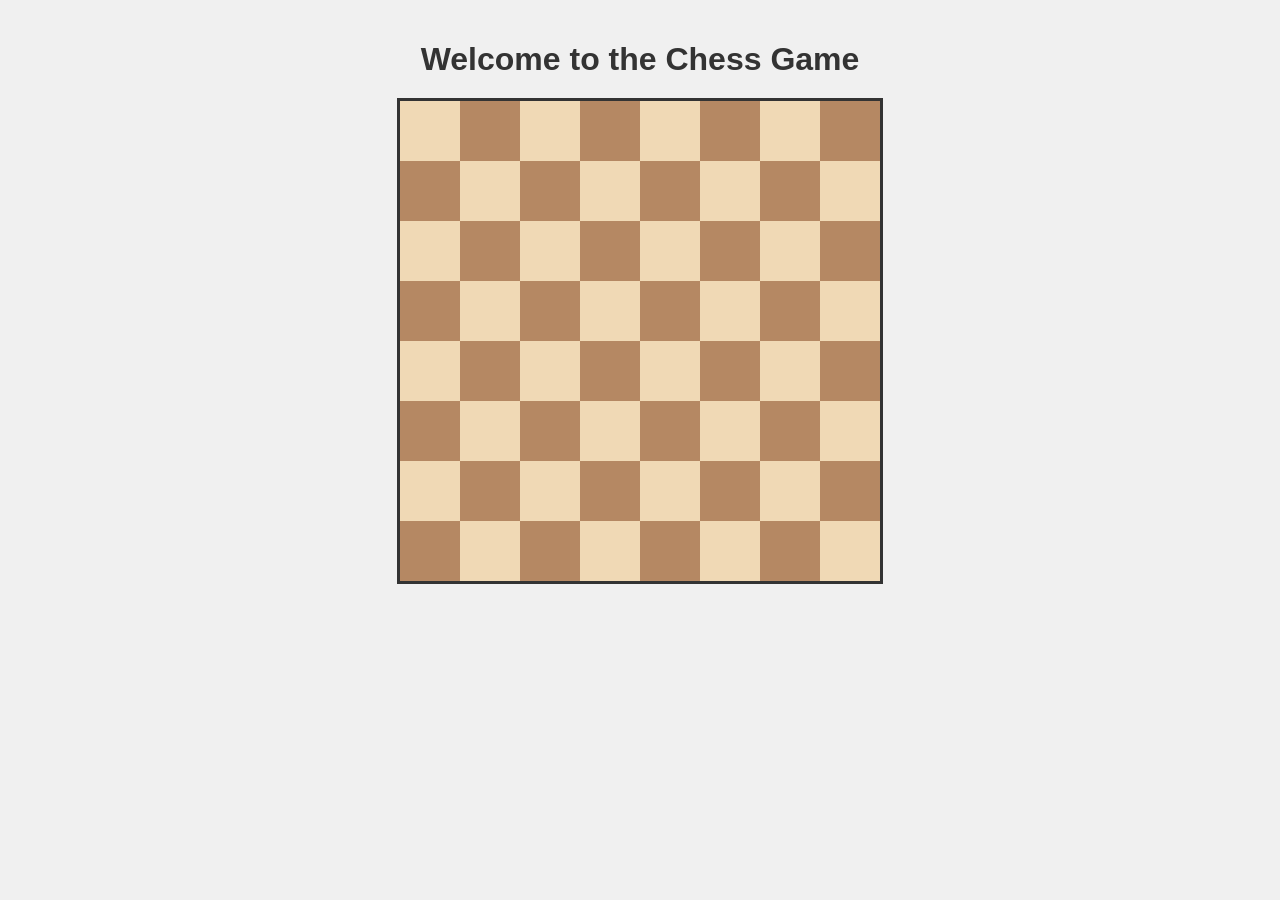
==== frontend/index.html @ 6812f705 "Add files via upload Upload frontend and only chess board is updated haha" ====
<!DOCTYPE html>
<html lang="en">
    <head>
        <meta charset="UTF-8">
        <meta name="viewport" content="width=device-width, initial-scale=1.0">
        <title>Chess-made-by-Jowzie</title>
        <link rel="stylesheet" href="styles.css">
    </head>
    <body>
        <h1>Welcome to the Chess Game</h1>
        <div id="chessboard"></div>
        <script src="script.js"></script>
    </body>
</html>
---- frontend/styles.css ----
body {
    font-family: Arial, sans-serif;
    background-color: #f0f0f0;
    margin: 0;
    padding: 20px;
}

h1 {
    color: #333;
    text-align: center;
    margin-bottom: 20px;
}

#chessboard {
    display: grid;
    grid-template-columns: repeat(8, 60px);
    grid-template-rows: repeat(8, 60px);
    width: 480px;
    height: 480px;
    margin: 20px auto;
    border: 3px solid #333;
}

.square {
    width: 60px;
    height: 60px;
    background-color: #eee;
}

.square:nth-child(odd) {
    background-color: #ddd;
}
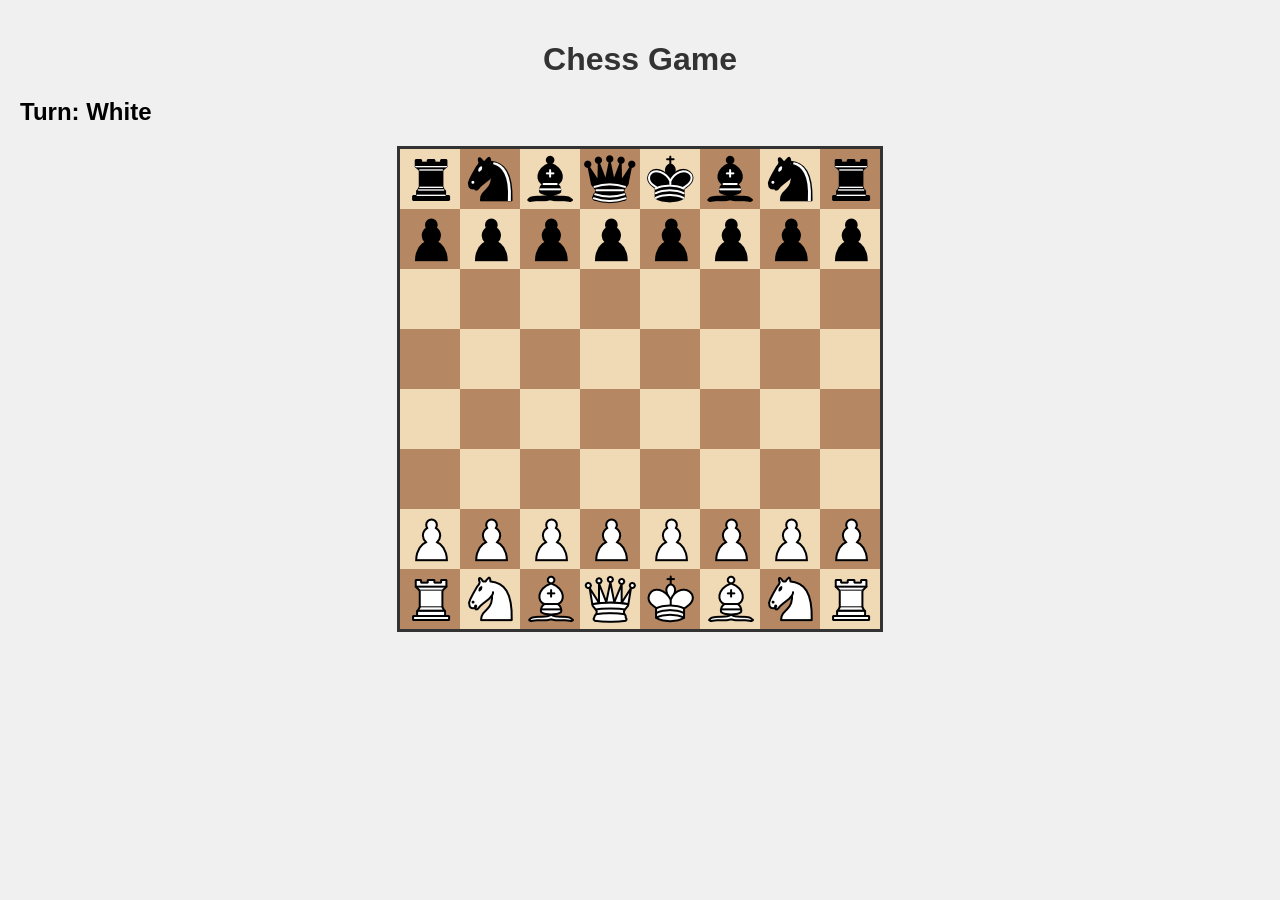
==== commit 00335efb: "Updated index.html. Displays turn" ====
--- a/frontend/index.html
+++ b/frontend/index.html
@@ -7,8 +7,9 @@
         <link rel="stylesheet" href="styles.css">
     </head>
     <body>
-        <h1>Welcome to the Chess Game</h1>
+        <h1>Chess Game</h1>
+        <h2 id="turnDisplay">Turn: White</h2>
         <div id="chessboard"></div>
         <script src="script.js"></script>
     </body>
-</html>+</html>
--- a/frontend/styles.css
+++ b/frontend/styles.css
@@ -22,11 +22,20 @@
 }
 
 .square {
-    width: 60px;
-    height: 60px;
-    background-color: #eee;
+    display: flex;
+    align-items: center;
+    justify-content: center;
+    font-size: 45px;
+    font-weight: bold;
+    cursor: pointer;
 }
 
 .square:nth-child(odd) {
     background-color: #ddd;
-}+}
+
+.piece {
+    width: 60px;
+    height: 60px;
+    pointer-events: none; /* So clicks hit the square, not the image */
+}
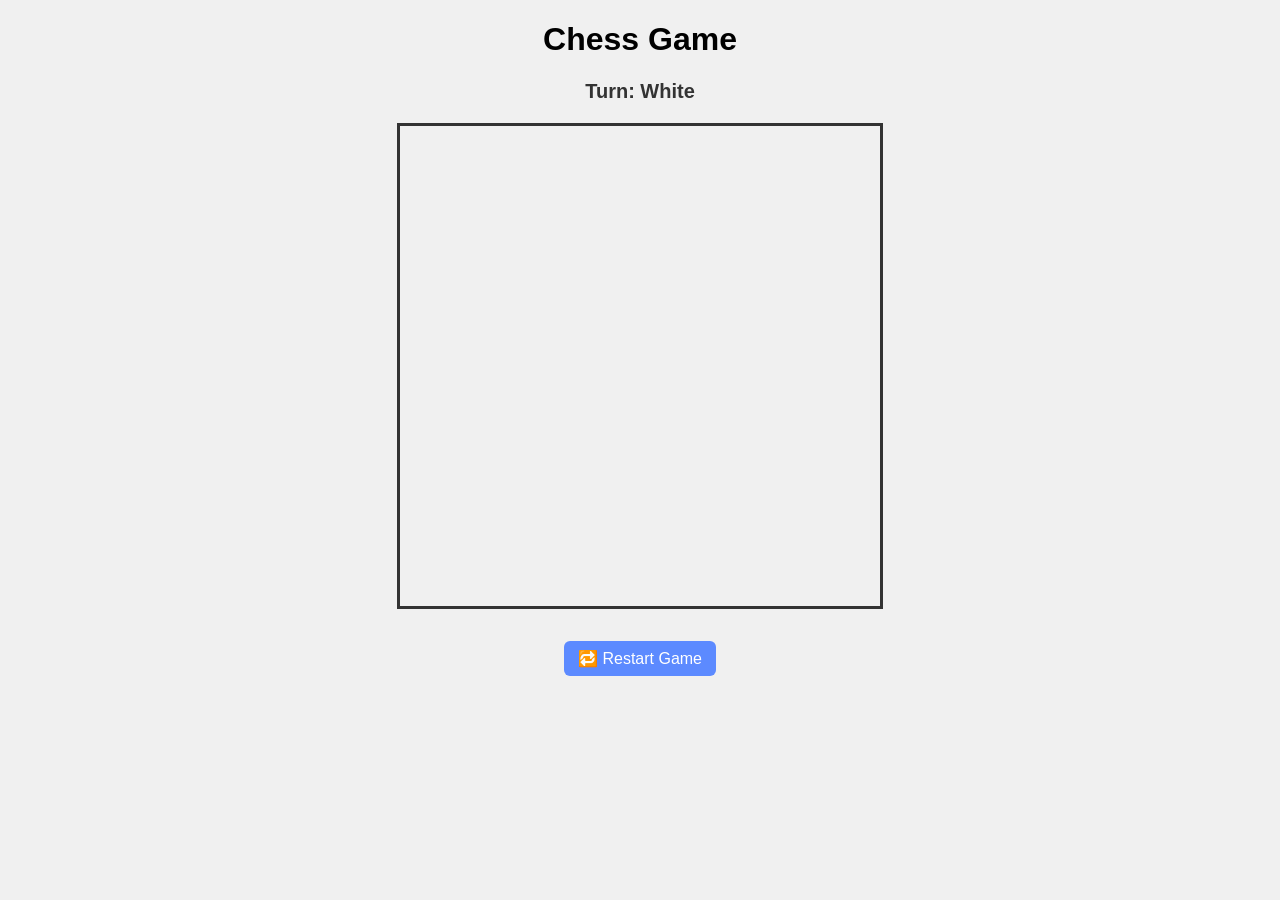
==== commit eed8a354: "Update index.html. Added restart btn" ====
--- a/frontend/index.html
+++ b/frontend/index.html
@@ -10,6 +10,7 @@
         <h1>Chess Game</h1>
         <h2 id="turnDisplay">Turn: White</h2>
         <div id="chessboard"></div>
+        <button id="restartBtn">🔁 Restart Game</button>
         <script src="script.js"></script>
     </body>
 </html>
--- a/frontend/styles.css
+++ b/frontend/styles.css
@@ -1,14 +1,7 @@
 body {
     font-family: Arial, sans-serif;
-    background-color: #f0f0f0;
-    margin: 0;
-    padding: 20px;
-}
-
-h1 {
-    color: #333;
+    background: #f0f0f0;
     text-align: center;
-    margin-bottom: 20px;
 }
 
 #chessboard {
@@ -22,20 +15,51 @@
 }
 
 .square {
+    width: 60px;
+    height: 60px;
     display: flex;
+    justify-content: center;
     align-items: center;
-    justify-content: center;
-    font-size: 45px;
-    font-weight: bold;
+    position: relative;
     cursor: pointer;
 }
 
-.square:nth-child(odd) {
-    background-color: #ddd;
+.piece {
+    width: 50px;
+    height: 50px;
+    pointer-events: none;
 }
 
-.piece {
-    width: 60px;
-    height: 60px;
-    pointer-events: none; /* So clicks hit the square, not the image */
+#turnDisplay {
+    margin-top: 10px;
+    font-size: 20px;
+    color: #333;
 }
+.square.white {
+    background-color: #fff;
+}
+.square.black {
+    background-color: #000;
+}
+.square.white .piece {
+    background-color: #fff;
+    color: #000;
+}
+.in-check {
+  outline: 3px solid red;
+  box-shadow: inset 0 0 6px red;
+}
+
+#restartBtn {
+  margin-top: 12px;
+  padding: 8px 14px;
+  font-size: 1rem;
+  background-color: #5c8aff;
+  color: white;
+  border: none;
+  border-radius: 6px;
+  cursor: pointer;
+}
+#restartBtn:hover {
+  background-color: #466cd9;
+}
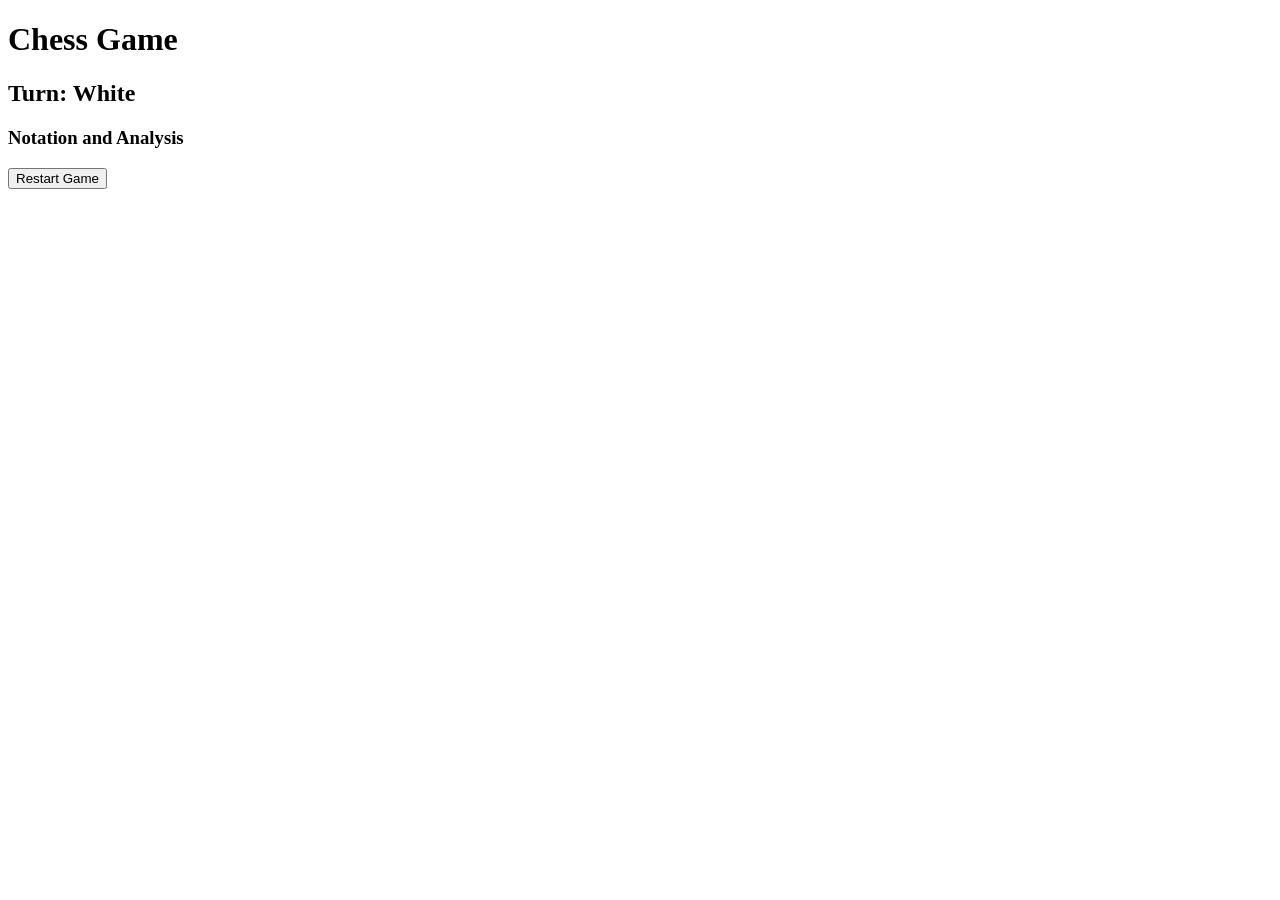
==== commit f2e765b0: "Add files via upload" ====
--- a/frontend/index.html
+++ b/frontend/index.html
@@ -4,13 +4,21 @@
         <meta charset="UTF-8">
         <meta name="viewport" content="width=device-width, initial-scale=1.0">
         <title>Chess-made-by-Jowzie</title>
-        <link rel="stylesheet" href="styles.css">
+        <link rel="stylesheet" href="C:\Users\Jose Tapic\Documents\mema projects\chess game mini project\frontend\assets\Chess pieces\CSS\styles.css">
     </head>
     <body>
         <h1>Chess Game</h1>
         <h2 id="turnDisplay">Turn: White</h2>
-        <div id="chessboard"></div>
-        <button id="restartBtn">🔁 Restart Game</button>
-        <script src="script.js"></script>
+        <div id = "containerChessboardAndNotation">
+            <div id ="chessboardcreate">
+                <div id="chessboard"></div>
+            </div>
+            <div id="notationAndAnalysis" class="notation-square">
+                <h3>Notation and Analysis</h3>
+                <ol id="notationList"></ol>
+            </div>
+        </div>
+        <button id="restartBtn"> Restart Game</button>
+        <script src="C:\Users\Jose Tapic\Documents\mema projects\chess game mini project\frontend\assets\Chess pieces\javascript\script.js"></script>
     </body>
-</html>
+</html>
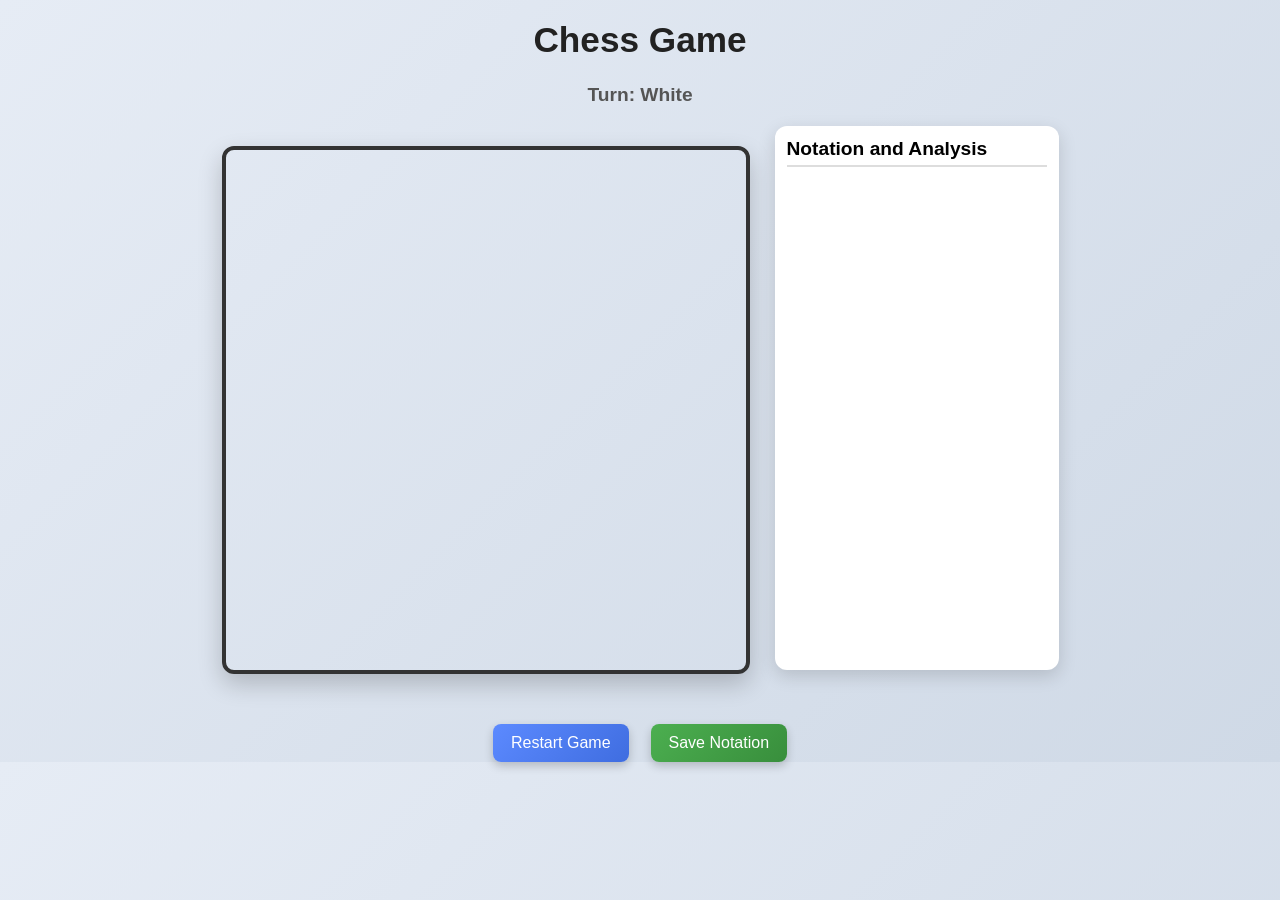
==== commit b3010b0b: "Added CSS and designed the overall chess. Added a pawn promotion logic, Added a button that can save" ====
--- a/frontend/index.html
+++ b/frontend/index.html
@@ -1,24 +1,27 @@
-<!DOCTYPE html>
-<html lang="en">
-    <head>
-        <meta charset="UTF-8">
-        <meta name="viewport" content="width=device-width, initial-scale=1.0">
-        <title>Chess-made-by-Jowzie</title>
-        <link rel="stylesheet" href="C:\Users\Jose Tapic\Documents\mema projects\chess game mini project\frontend\assets\Chess pieces\CSS\styles.css">
-    </head>
-    <body>
-        <h1>Chess Game</h1>
-        <h2 id="turnDisplay">Turn: White</h2>
-        <div id = "containerChessboardAndNotation">
-            <div id ="chessboardcreate">
-                <div id="chessboard"></div>
-            </div>
-            <div id="notationAndAnalysis" class="notation-square">
-                <h3>Notation and Analysis</h3>
-                <ol id="notationList"></ol>
-            </div>
-        </div>
-        <button id="restartBtn"> Restart Game</button>
-        <script src="C:\Users\Jose Tapic\Documents\mema projects\chess game mini project\frontend\assets\Chess pieces\javascript\script.js"></script>
-    </body>
+<!DOCTYPE html>
+<html lang="en">
+    <head>
+        <meta charset="UTF-8">
+        <meta name="viewport" content="width=device-width, initial-scale=1.0">
+        <title>Chess-made-by-Jowzie</title>
+        <link rel="stylesheet" href="assets/CSS/styles.css">
+    </head>
+    <body>
+        <h1>Chess Game</h1>
+        <h2 id="turnDisplay">Turn: White</h2>
+        <div id = "containerChessboardAndNotation">
+            <div id ="chessboardcreate">
+                <div id="chessboard"></div>
+            </div>
+            <div id="notationAndAnalysis" class="notation-square">
+                <h3>Notation and Analysis</h3>
+                <ol id="notationList"></ol>
+            </div>
+        </div>
+        <div class="button-group">
+            <button id="restartBtn">Restart Game</button>
+            <button id="saveBtn">Save Notation</button>
+        </div>
+        <script src="assets/javascript/script.js" defer></script>
+    </body>
 </html>
--- a/frontend/assets/CSS/styles.css
+++ b/frontend/assets/CSS/styles.css
@@ -0,0 +1,201 @@
+body {
+    font-family: 'Segoe UI', Tahoma, Geneva, Verdana, sans-serif;
+    background: linear-gradient(135deg, #e6ecf5, #cfd9e6);
+    text-align: center;
+    margin: 0;
+    padding: 0;
+}
+
+h1 {
+    margin-top: 20px;
+    font-size: 2.2rem;
+    color: #222;
+}
+
+#turnDisplay {
+    margin-top: 5px;
+    font-size: 1.2rem;
+    color: #555;
+}
+
+#chessboard {
+    display: grid;
+    grid-template-columns: repeat(8, 65px);
+    grid-template-rows: repeat(8, 65px);
+    width: 520px;
+    height: 520px;
+    margin: 20px auto;
+    border-radius: 12px;
+    overflow: hidden;
+    box-shadow: 0 10px 25px rgba(0,0,0,0.2);
+    border: 4px solid #333;
+}
+
+.square {
+    display: flex;
+    justify-content: center;
+    align-items: center;
+    cursor: pointer;
+    position: relative;
+    transition: all 0.2s ease;
+    border: 1px solid transparent;
+}
+
+.square.white {
+    background-color: #f0d9b5;
+}
+
+.square.black {
+    background-color: #b58863;
+}
+
+.square:hover {
+    filter: brightness(1.1);
+}
+
+.piece {
+    width: 52px;
+    height: 52px;
+    pointer-events: none;
+    transition: transform 0.2s ease;
+}
+
+.square:hover .piece {
+    transform: scale(1.05);
+}
+
+.square.selected {
+    border: 3px solid #222;
+    box-sizing: border-box;
+}
+
+.in-check {
+    outline: 3px solid red;
+    box-shadow: inset 0 0 10px red;
+}
+
+#containerChessboardAndNotation {
+    display: flex;
+    justify-content: center;
+    align-items: flex-start;
+    gap: 25px;
+    margin-top: 20px;
+}
+
+.notation-square {
+    width: 260px;
+    height: 520px;
+    background: #ffffff;
+    border-radius: 12px;
+    padding: 12px;
+    box-shadow: 0 6px 18px rgba(0,0,0,0.15);
+    overflow-y: auto;
+    text-align: left;
+}
+
+#notationAndAnalysis h3 {
+    margin-top: 0;
+    font-size: 1.2rem;
+    border-bottom: 2px solid #ddd;
+    padding-bottom: 5px;
+}
+
+#notationList {
+    padding-left: 18px;
+}
+
+#notationList li {
+    margin-bottom: 6px;
+    padding: 4px 6px;
+    border-radius: 4px;
+    transition: background 0.2s;
+}
+
+#notationList li:hover {
+    background-color: #f2f2f2;
+}
+
+#restartBtn {
+    margin-top: 15px;
+    padding: 10px 18px;
+    font-size: 1rem;
+    background: linear-gradient(135deg, #5c8aff, #3f6de0);
+    color: white;
+    border: none;
+    border-radius: 8px;
+    cursor: pointer;
+    box-shadow: 0 4px 10px rgba(0,0,0,0.2);
+    transition: all 0.2s ease;
+}
+
+#restartBtn:hover {
+    transform: translateY(-2px);
+    box-shadow: 0 6px 14px rgba(0,0,0,0.25);
+}
+
+#restartBtn:active {
+    transform: scale(0.97);
+}
+
+#saveBtn {
+    margin-top: 15px;
+    margin-left: 10px;
+    padding: 10px 18px;
+    font-size: 1rem;
+    background: linear-gradient(135deg, #4caf50, #388e3c);
+    color: white;
+    border: none;
+    border-radius: 8px;
+    cursor: pointer;
+    box-shadow: 0 4px 10px rgba(0,0,0,0.2);
+    transition: all 0.2s ease;
+}
+
+#saveBtn:hover {
+    transform: translateY(-2px);
+    box-shadow: 0 6px 14px rgba(0,0,0,0.25);
+}
+
+#saveBtn:active {
+    transform: scale(0.97);
+}
+
+.button-group {
+    margin-top: 15px;
+    display: flex;
+    justify-content: center;
+    gap: 12px;
+}
+
+.last-move {
+    background-color:   rgba(161, 161, 151, 0.4);
+}
+
+.promotion-popup {
+    position: fixed;
+    top: 50%;
+    left: 50%;
+    transform: translate(-50%, -50%);
+    background-color: white;
+    border: 3px solid black;
+    border-radius: 15px;
+    padding: 20px 25px;
+    display: flex;
+    gap: 15px;
+    z-index: 9999; 
+    box-shadow: 0 6px 15px rgba(0,0,0,0.4);
+}
+
+.promotion-popup button {
+    padding: 15px 20px;
+    font-size: 22px;
+    font-weight: bold;
+    cursor: pointer;
+    border-radius: 8px;
+    transition: transform 0.1s ease;
+}
+
+.promotion-popup button:hover {
+    transform: scale(1.1);
+    background-color: #f0f0f0;
+}
